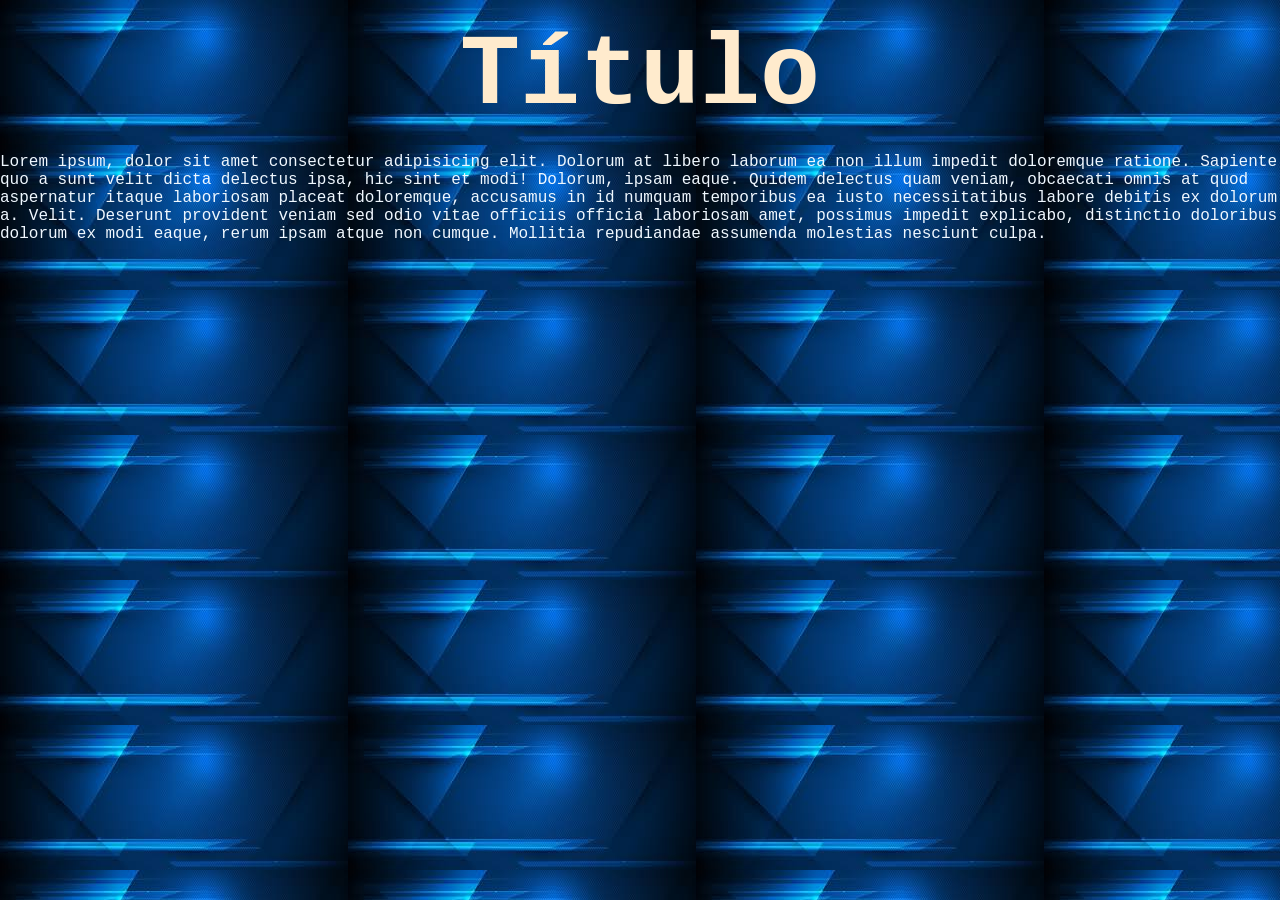
==== index.html @ f22f8c27 "HTML1" ====
<!DOCTYPE html>
<html lang="pt-br">
<head>
    <link rel="stylesheet" href="style.css">
    <meta charset="UTF-8">
    <meta name="viewport" content="width=device-width, initial-scale=1.0">
    <title>SENAI</title>
</head>
<body>
    <h1>Título</h1>
    <p>
        Lorem ipsum, dolor sit amet consectetur adipisicing elit. Dolorum at libero laborum ea non illum impedit doloremque ratione. Sapiente quo a sunt velit dicta delectus ipsa, hic sint et modi!
        Dolorum, ipsam eaque. Quidem delectus quam veniam, obcaecati omnis at quod aspernatur itaque laboriosam placeat doloremque, accusamus in id numquam temporibus ea iusto necessitatibus labore debitis ex dolorum a. Velit.
        Deserunt provident veniam sed odio vitae officiis officia laboriosam amet, possimus impedit explicabo, distinctio doloribus dolorum ex modi eaque, rerum ipsam atque non cumque. Mollitia repudiandae assumenda molestias nesciunt culpa.
    </p>
</body>
</html>
---- style.css ----
/* RESET DE CONFIGURAÇÔES GERAIS PARA NAVEGADORES */
* {
    margin: 0;
    padding: 0;
    box-sizing: border-box;
}

h1 {
    text-align: center;
    color: blanchedalmond;
    font-size: 100px;
    margin: 20px;
}

body {
    font-family:'Courier New', Courier, monospace;
    background-color: black;
    color: aliceblue;
    background-image: url('assets/images.jpg');
}
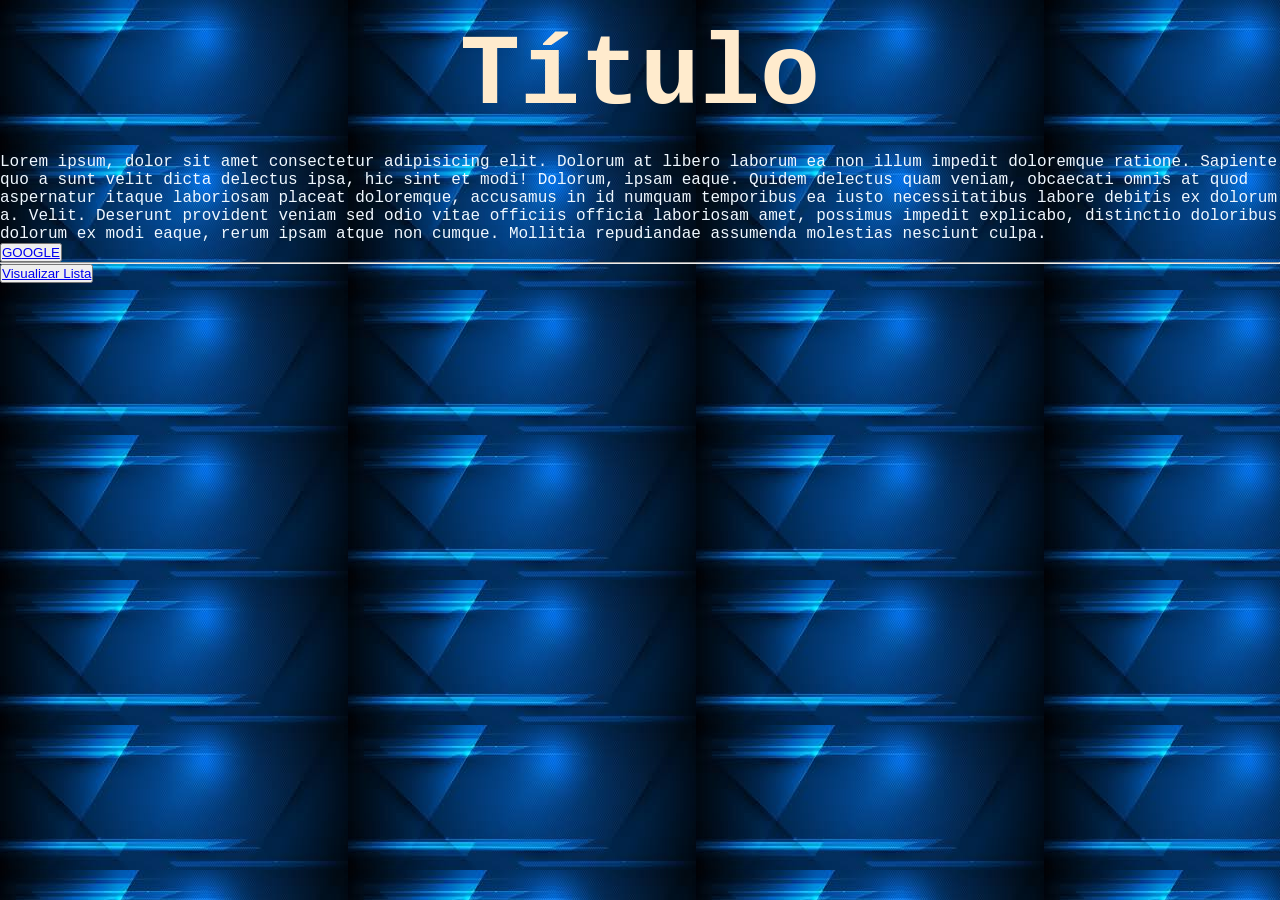
==== commit 31eb424c: "salvar" ====
--- a/index.html
+++ b/index.html
@@ -13,5 +13,13 @@
         Dolorum, ipsam eaque. Quidem delectus quam veniam, obcaecati omnis at quod aspernatur itaque laboriosam placeat doloremque, accusamus in id numquam temporibus ea iusto necessitatibus labore debitis ex dolorum a. Velit.
         Deserunt provident veniam sed odio vitae officiis officia laboriosam amet, possimus impedit explicabo, distinctio doloribus dolorum ex modi eaque, rerum ipsam atque non cumque. Mollitia repudiandae assumenda molestias nesciunt culpa.
     </p>
+    <button>
+        <a href="http://google.com.br">GOOGLE</a>
+    </button>
+
+    <hr>
+    <button>
+        <a href="lista_senai.html">Visualizar Lista</a>
+    </button>
 </body>
 </html>
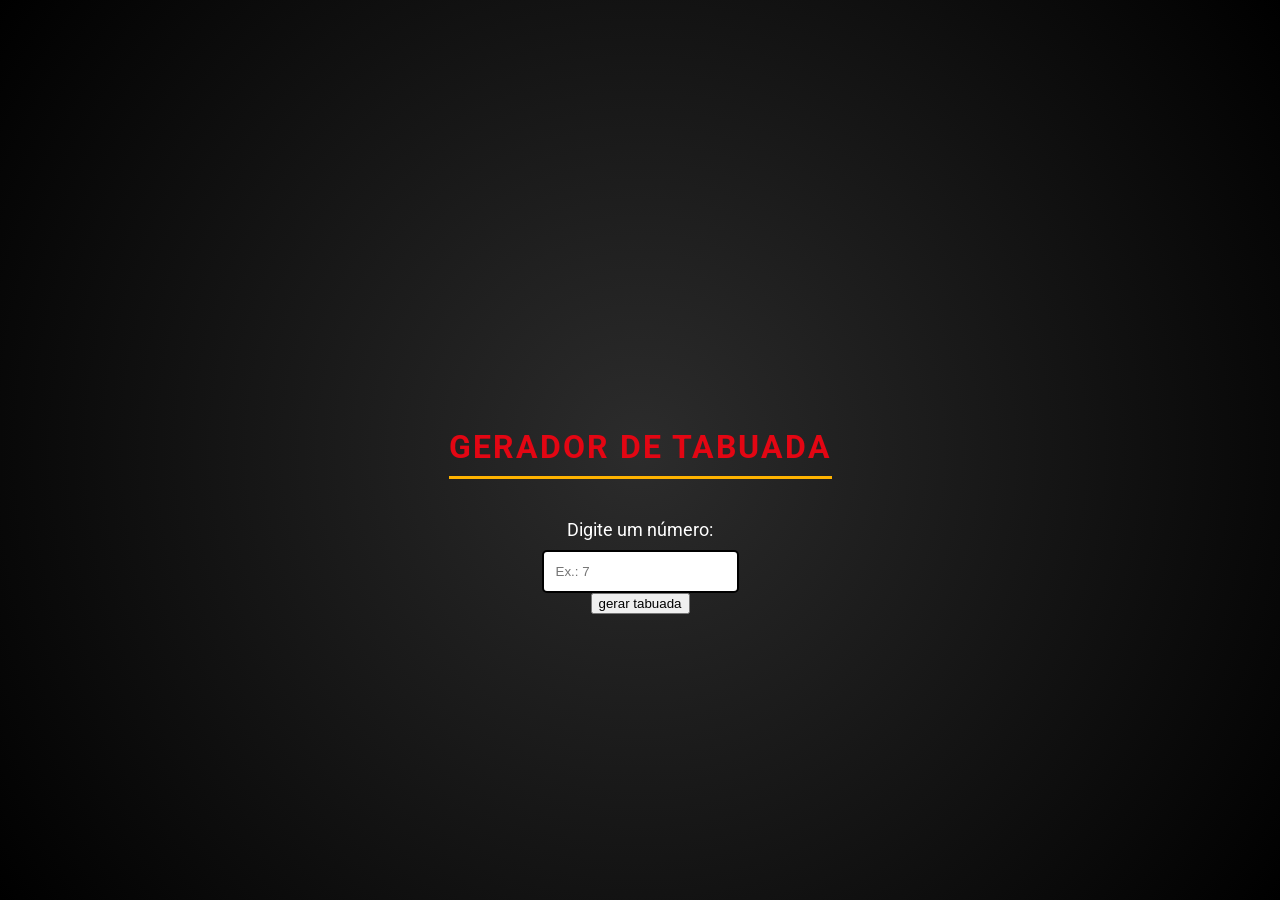
==== commit 11314115: "Add files via upload" ====
--- a/index.html
+++ b/index.html
@@ -1,25 +1,20 @@
 <!DOCTYPE html>
-<html lang="pt-br">
+<html lang="pt">
 <head>
-    <link rel="stylesheet" href="style.css">
     <meta charset="UTF-8">
     <meta name="viewport" content="width=device-width, initial-scale=1.0">
-    <title>SENAI</title>
+    <title>TABUADA</title>
+    <link rel="stylesheet" href="style.css">
 </head>
 <body>
-    <h1>Título</h1>
-    <p>
-        Lorem ipsum, dolor sit amet consectetur adipisicing elit. Dolorum at libero laborum ea non illum impedit doloremque ratione. Sapiente quo a sunt velit dicta delectus ipsa, hic sint et modi!
-        Dolorum, ipsam eaque. Quidem delectus quam veniam, obcaecati omnis at quod aspernatur itaque laboriosam placeat doloremque, accusamus in id numquam temporibus ea iusto necessitatibus labore debitis ex dolorum a. Velit.
-        Deserunt provident veniam sed odio vitae officiis officia laboriosam amet, possimus impedit explicabo, distinctio doloribus dolorum ex modi eaque, rerum ipsam atque non cumque. Mollitia repudiandae assumenda molestias nesciunt culpa.
-    </p>
-    <button>
-        <a href="http://google.com.br">GOOGLE</a>
-    </button>
-
-    <hr>
-    <button>
-        <a href="lista_senai.html">Visualizar Lista</a>
-    </button>
+    <div class="container">
+        <h1>Gerador de tabuada</h1>
+    </div>
+    
+    <label for="numeroImput">Digite um número: </label>
+    <input type="number" id="numeroImput" placeholder="Ex.: 7">
+    <button id="btnGerar">gerar tabuada</button>
+    
+    <div id="Resultado da tabuada"></div>
 </body>
 </html>
--- a/style.css
+++ b/style.css
@@ -1,20 +1,60 @@
-/* RESET DE CONFIGURAÇÔES GERAIS PARA NAVEGADORES */
-* {
+/* Importando uma fonte moderna */
+@import url('https://fonts.googleapis.com/css2?family=Roboto:wght@400;700&display=swap');
+
+:root {
+    --vermelho-vitoria: #e30613;
+    --preto-vitoria: #000000;
+    --dourado-vitoria: #ffb300;
+    --branco: #ffffff;
+}
+
+body {
+    font-family: 'Roboto', sans-serif;
+    background-color: var(--preto-vitoria);
+    color: var(--branco);
+    display: flex;
+    flex-direction: column;
+    align-items: center;
+    justify-content: center;
+    min-height: 100vh;
     margin: 0;
-    padding: 0;
-    box-sizing: border-box;
+    /* Adicionando um leve degradê para profundidade */
+    background: radial-gradient(circle, #2c2c2c 0%, #000000 100%);
+}
+
+.container {
+    text-align: center;
+    margin-bottom: 20px;
+}
+
+/* Simulação da Logo ou Espaço para a Logo */
+.container::before {
+    content: "";
+    display: block;
+    width: 120px;
+    height: 120px;
+    margin: 0 auto 15px;
+    background-image: url('https://upload.wikimedia.org/wikipedia/pt/1/14/Esporte_Clube_Vit%C3%B3ria_logo.png');
+    background-size: contain;
+    background-repeat: no-repeat;
+    background-position: center;
 }
 
 h1 {
-    text-align: center;
-    color: blanchedalmond;
-    font-size: 100px;
-    margin: 20px;
+    color: var(--vermelho-vitoria);
+    text-transform: uppercase;
+    letter-spacing: 2px;
+    border-bottom: 3px solid var(--dourado-vitoria);
+    padding-bottom: 10px;
 }
 
-body {
-    font-family:'Courier New', Courier, monospace;
-    background-color: black;
-    color: aliceblue;
-    background-image: url('assets/images.jpg');
+label {
+    font-size: 1.1rem;
+    margin-bottom: 10px;
+}
+
+input[type="number"] {
+    padding: 12px;
+    border-radius: 5px;
+    border: 2px solid 
 }
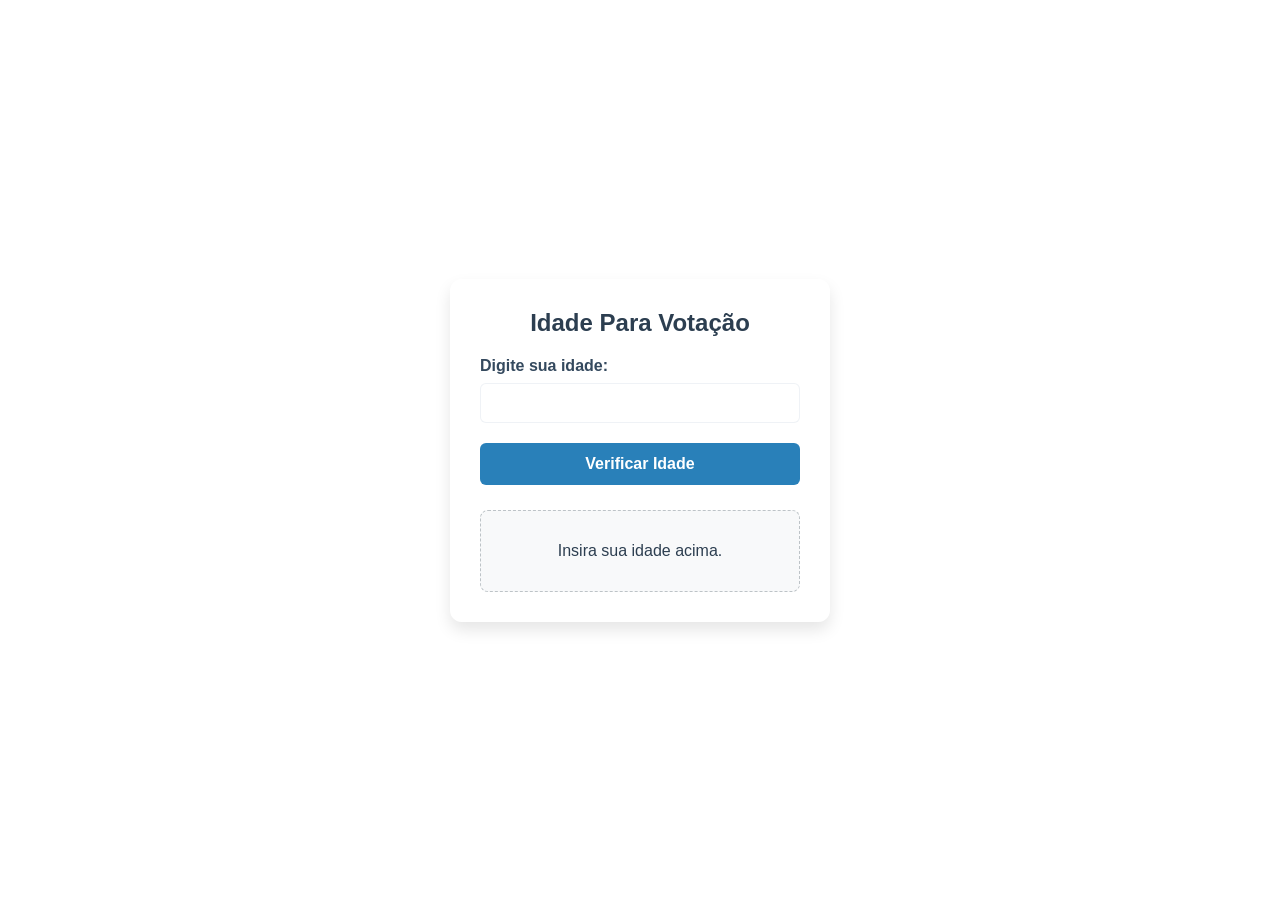
==== commit ecdce3be: "Add files via upload" ====
--- a/index.html
+++ b/index.html
@@ -1,20 +1,67 @@
-<!DOCTYPE html>
-<html lang="pt">
-<head>
-    <meta charset="UTF-8">
-    <meta name="viewport" content="width=device-width, initial-scale=1.0">
-    <title>TABUADA</title>
-    <link rel="stylesheet" href="style.css">
-</head>
-<body>
-    <div class="container">
-        <h1>Gerador de tabuada</h1>
-    </div>
-    
-    <label for="numeroImput">Digite um número: </label>
-    <input type="number" id="numeroImput" placeholder="Ex.: 7">
-    <button id="btnGerar">gerar tabuada</button>
-    
-    <div id="Resultado da tabuada"></div>
-</body>
+<!DOCTYPE html>
+<html lang="pt-BR">
+<head>
+    <meta charset="UTF-8">
+    <meta name="viewport" content="width=device-width, initial-scale=1.0">
+    <title>Sistema de idades</title>
+    
+    <link rel="stylesheet" href="style.css">
+</head>
+
+
+<body>
+
+    <div class="calculadora">
+        <h2>Idade Para Votação</h2>
+        
+        <label for="numero1">Digite sua idade:</label>
+        <input type="number" id="numero1">
+
+        <button id="btnCalcular">Verificar Idade</button>
+
+        <div id="resultado">
+            <p>Insira sua idade acima.</p>
+        </div>
+    </div>
+
+    <script>
+        const botao = document.getElementById("btnCalcular");
+        botao.addEventListener("click", calcularIdade);
+
+        function calcularIdade() {
+            let idade = parseFloat(document.getElementById("numero1").value);
+            let resultado = document.getElementById("resultado");
+
+            if (isNaN(idade)) {
+                resultado.innerHTML = "<p style='color: red; font-size: 14px;'>Por favor, insira sua idade.</p>";
+                return;
+            }
+
+            let Idade = (idade);
+            let status;
+            let corStatus;
+
+            if (idade < 16) {
+                status = "Você não pode votar.";
+            }
+
+            if (idade >= 16 && idade <= 17){
+                status = "Seu voto é opcional.";
+            }
+
+            if(idade >= 18){
+                status = "Seu Voto é obrigatório.";
+            }
+
+            if(idade >= 65){
+                status = "Seu Voto não é obrigátorio.";
+            }
+
+            resultado.innerHTML = `
+                <p style="margin: 5px 0;">Idade: <strong>${idade.toFixed(1)}</strong></p>
+                <p style="margin: 5px 0;">Status: <span style="color: ${corStatus}; font-weight: bold;">${status}</span></p>
+            `;
+        }
+    </script>
+</body>
 </html>
--- a/style.css
+++ b/style.css
@@ -1,60 +1,87 @@
-/* Importando uma fonte moderna */
-@import url('https://fonts.googleapis.com/css2?family=Roboto:wght@400;700&display=swap');
-
-:root {
-    --vermelho-vitoria: #e30613;
-    --preto-vitoria: #000000;
-    --dourado-vitoria: #ffb300;
-    --branco: #ffffff;
-}
-
-body {
-    font-family: 'Roboto', sans-serif;
-    background-color: var(--preto-vitoria);
-    color: var(--branco);
-    display: flex;
-    flex-direction: column;
-    align-items: center;
-    justify-content: center;
-    min-height: 100vh;
-    margin: 0;
-    /* Adicionando um leve degradê para profundidade */
-    background: radial-gradient(circle, #2c2c2c 0%, #000000 100%);
-}
-
-.container {
-    text-align: center;
-    margin-bottom: 20px;
-}
-
-/* Simulação da Logo ou Espaço para a Logo */
-.container::before {
-    content: "";
-    display: block;
-    width: 120px;
-    height: 120px;
-    margin: 0 auto 15px;
-    background-image: url('https://upload.wikimedia.org/wikipedia/pt/1/14/Esporte_Clube_Vit%C3%B3ria_logo.png');
-    background-size: contain;
-    background-repeat: no-repeat;
-    background-position: center;
-}
-
-h1 {
-    color: var(--vermelho-vitoria);
-    text-transform: uppercase;
-    letter-spacing: 2px;
-    border-bottom: 3px solid var(--dourado-vitoria);
-    padding-bottom: 10px;
-}
-
-label {
-    font-size: 1.1rem;
-    margin-bottom: 10px;
-}
-
-input[type="number"] {
-    padding: 12px;
-    border-radius: 5px;
-    border: 2px solid 
+/* Estiliza o fundo da página com um tom acinzentado bem moderno */
+body {
+    font-family: 'Segoe UI', Tahoma, Geneva, Verdana, sans-serif;
+    background-image: url(assets/titulo\ de\ eleitor.png);
+    background-attachment: fixed;
+    background-size: cover;
+    display: flex;
+    justify-content: center;
+    align-items: center;
+    height: 100vh;
+    margin: 0;
+}
+
+/* O cartão principal da nossa aplicação */
+.calculadora {
+    background-color: #ffffff6e;
+    padding: 30px;
+    border-radius: 12px; /* Deixei os cantos um pouco mais redondos */
+    box-shadow: 0 8px 16px rgba(0, 0, 0, 0.1); /* Sombra um pouco mais suave e espalhada */
+    width: 320px;
+}
+
+/* Título */
+h2 {
+    text-align: center;
+    color: #2c3e50; /* Um azul bem escuro, quase cinza */
+    margin-top: 0;
+    margin-bottom: 20px;
+}
+
+/* Texto acima do campo de digitar */
+label {
+    display: block;
+    margin-bottom: 8px;
+    font-weight: bold;
+    color: #34495e;
+}
+
+/* A caixa onde o usuário digita a idade */
+input[type="number"] {
+    width: 100%;
+    padding: 10px;
+    margin-bottom: 20px;
+    border: 1px solid #cbd5e04f;
+    border-radius: 6px;
+    box-sizing: border-box;
+    font-size: 16px;
+    transition: border-color 0.3s; /* Prepara para a animação de foco */
+}
+
+/* NOVIDADE: Muda a cor da borda quando o usuário clica para digitar */
+input[type="number"]:focus {
+    border-color: #3498db;
+    outline: none;
+    box-shadow: 0 0 5px rgba(52, 152, 219, 0.5); /* Cria um "brilho" azul em volta */
+}
+
+/* O botão de verificar */
+button {
+    width: 100%;
+    padding: 12px;
+    background-color: #2980b9; /* Um azul vibrante e sério */
+    color: white;
+    border: none;
+    border-radius: 6px;
+    font-size: 16px;
+    font-weight: bold;
+    cursor: pointer;
+    transition: background-color 0.3s ease;
+}
+
+/* Cor do botão ao passar o mouse */
+button:hover {
+    background-color: #1c5980; /* Fica mais escuro */
+}
+
+/* A caixa onde aparece se pode ou não votar */
+#resultado {
+    margin-top: 25px;
+    text-align: center;
+    font-size: 16px;
+    background-color: #f8f9fa;
+    padding: 15px;
+    border-radius: 8px;
+    border: 1px dashed #bdc3c7;
+    color: #2c3e50;
 }
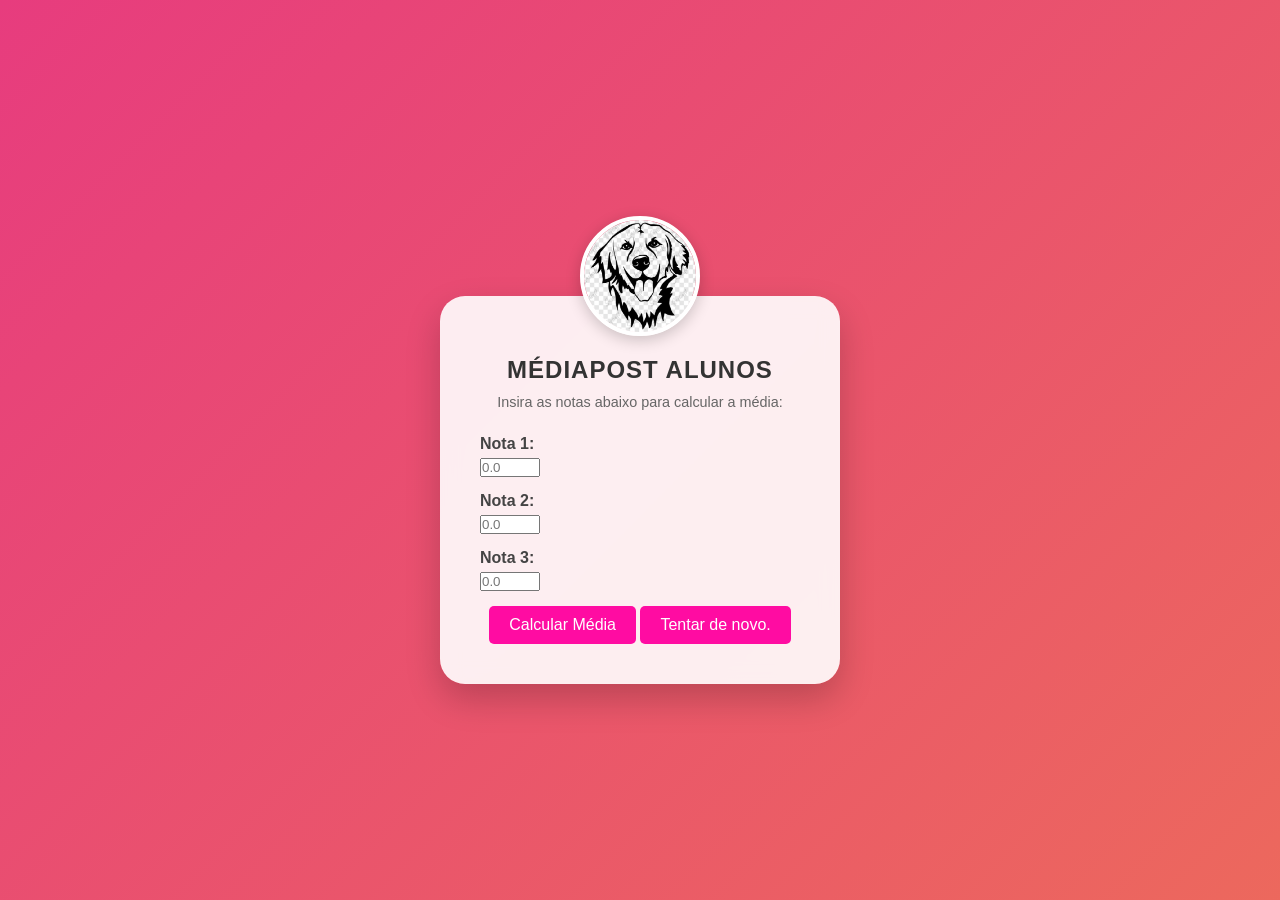
==== commit e30af09f: "Add files via upload" ====
--- a/index.html
+++ b/index.html
@@ -1,67 +1,44 @@
 <!DOCTYPE html>
-<html lang="pt-BR">
+<html lang="pt-br">
 <head>
     <meta charset="UTF-8">
     <meta name="viewport" content="width=device-width, initial-scale=1.0">
-    <title>Sistema de idades</title>
-    
+    <title>Calculador de Média Escolar</title>
     <link rel="stylesheet" href="style.css">
 </head>
+<body>
+    <img src="Golden-retriever-svg-file-Dog-svg-Graphics-14607561-2-580x387.jpg" alt="Logo do Calculador de Média Escolar">
+    
+    <div class="container">
+        <div class="logo">
+            <h1>MÉDIAPOST ALUNOS</h1>
+        </div>
 
+        <p>Insira as notas abaixo para calcular a média:</p>
 
-<body>
+        <div class="input-group">
+            <label for="nota1">Nota 1:</label>
+            <input type="number" id="nota1" step="0.1" min="0" max="10" placeholder="0.0">
+        </div>
 
-    <div class="calculadora">
-        <h2>Idade Para Votação</h2>
+        <div class="input-group">
+            <label for="nota2">Nota 2:</label>
+            <input type="number" id="nota2" step="0.1" min="0" max="10" placeholder="0.0">
+        </div>
+
+        <div class="input-group">
+            <label for="nota3">Nota 3:</label>
+            <input type="number" id="nota3" step="0.1" min="0" max="10" placeholder="0.0">
+        </div>
+
+        <button id="btnCalcular">Calcular Média</button>
         
-        <label for="numero1">Digite sua idade:</label>
-        <input type="number" id="numero1">
+        <button id="btnReset">Tentar de novo.</button>
 
-        <button id="btnCalcular">Verificar Idade</button>
-
-        <div id="resultado">
-            <p>Insira sua idade acima.</p>
-        </div>
+        <div id="resultado" class="resultado-oculto">
+            </div>
     </div>
 
-    <script>
-        const botao = document.getElementById("btnCalcular");
-        botao.addEventListener("click", calcularIdade);
-
-        function calcularIdade() {
-            let idade = parseFloat(document.getElementById("numero1").value);
-            let resultado = document.getElementById("resultado");
-
-            if (isNaN(idade)) {
-                resultado.innerHTML = "<p style='color: red; font-size: 14px;'>Por favor, insira sua idade.</p>";
-                return;
-            }
-
-            let Idade = (idade);
-            let status;
-            let corStatus;
-
-            if (idade < 16) {
-                status = "Você não pode votar.";
-            }
-
-            if (idade >= 16 && idade <= 17){
-                status = "Seu voto é opcional.";
-            }
-
-            if(idade >= 18){
-                status = "Seu Voto é obrigatório.";
-            }
-
-            if(idade >= 65){
-                status = "Seu Voto não é obrigátorio.";
-            }
-
-            resultado.innerHTML = `
-                <p style="margin: 5px 0;">Idade: <strong>${idade.toFixed(1)}</strong></p>
-                <p style="margin: 5px 0;">Status: <span style="color: ${corStatus}; font-weight: bold;">${status}</span></p>
-            `;
-        }
-    </script>
+    <script src="script.js"></script>
 </body>
 </html>
--- a/style.css
+++ b/style.css
@@ -1,87 +1,94 @@
-/* Estiliza o fundo da página com um tom acinzentado bem moderno */
+/* Configurações Globais */
+* {
+    margin: 0;
+    padding: 0;
+    box-sizing: border-box;
+    font-family: 'Segoe UI', sans-serif;
+}
+
 body {
-    font-family: 'Segoe UI', Tahoma, Geneva, Verdana, sans-serif;
-    background-image: url(assets/titulo\ de\ eleitor.png);
-    background-attachment: fixed;
-    background-size: cover;
+    /* Fundo com gradiente animado */
+    background: linear-gradient(-45deg, #23a6d5, #23d5ab, #ee7752, #e73c7e);
+    background-size: 400% 400%;
+    animation: gradientBG 15s ease infinite;
+    
     display: flex;
+    flex-direction: column; /* Organiza a imagem e o container em coluna */
     justify-content: center;
     align-items: center;
-    height: 100vh;
-    margin: 0;
+    min-height: 100vh;
+    padding: 20px;
 }
 
-/* O cartão principal da nossa aplicação */
-.calculadora {
-    background-color: #ffffff6e;
-    padding: 30px;
-    border-radius: 12px; /* Deixei os cantos um pouco mais redondos */
-    box-shadow: 0 8px 16px rgba(0, 0, 0, 0.1); /* Sombra um pouco mais suave e espalhada */
-    width: 320px;
+/* Estilização da Imagem/Logo */
+img {
+    width: 120px; /* Tamanho do seu logotipo */
+    height: 120px;
+    object-fit: cover;
+    border-radius: 50%; /* Deixa a imagem redonda */
+    border: 4px solid white;
+    box-shadow: 0 4px 15px rgba(0,0,0,0.2);
+    margin-bottom: -40px; /* Faz a imagem "entrar" um pouco no container */
+    z-index: 10; /* Garante que fique por cima do container */
+    animation: bounce 2s infinite ease-in-out;
 }
 
-/* Título */
-h2 {
+/* Container Principal */
+.container {
+    background: rgba(255, 255, 255, 0.9);
+    backdrop-filter: blur(10px);
+    padding: 60px 40px 40px 40px; /* Padding superior maior por causa da imagem */
+    border-radius: 25px;
+    box-shadow: 0 15px 35px rgba(0,0,0,0.2);
+    width: 100%;
+    max-width: 400px;
     text-align: center;
-    color: #2c3e50; /* Um azul bem escuro, quase cinza */
-    margin-top: 0;
-    margin-bottom: 20px;
+    animation: fadeIn 0.8s ease-out;
 }
 
-/* Texto acima do campo de digitar */
-label {
-    display: block;
-    margin-bottom: 8px;
-    font-weight: bold;
-    color: #34495e;
+.logo h1 {
+    color: #333;
+    font-size: 1.5rem;
+    margin-bottom: 10px;
+    letter-spacing: 1px;
 }
 
-/* A caixa onde o usuário digita a idade */
-input[type="number"] {
-    width: 100%;
-    padding: 10px;
-    margin-bottom: 20px;
-    border: 1px solid #cbd5e04f;
-    border-radius: 6px;
-    box-sizing: border-box;
-    font-size: 16px;
-    transition: border-color 0.3s; /* Prepara para a animação de foco */
+p {
+    color: #666;
+    margin-bottom: 25px;
+    font-size: 0.9rem;
 }
 
-/* NOVIDADE: Muda a cor da borda quando o usuário clica para digitar */
-input[type="number"]:focus {
-    border-color: #3498db;
-    outline: none;
-    box-shadow: 0 0 5px rgba(52, 152, 219, 0.5); /* Cria um "brilho" azul em volta */
+/* Campos de Entrada */
+.input-group {
+    margin-bottom: 15px;
+    text-align: left;
+    text-decoration: wavy;
 }
 
-/* O botão de verificar */
-button {
-    width: 100%;
-    padding: 12px;
-    background-color: #2980b9; /* Um azul vibrante e sério */
-    color: white;
-    border: none;
-    border-radius: 6px;
-    font-size: 16px;
-    font-weight: bold;
-    cursor: pointer;
-    transition: background-color 0.3s ease;
+.input-group label {
+    display: block;
+    margin-bottom: 5px;
+    color: #444;
+    font-weight: 600;}
+
+.btn-secondary {
+    background: #6c757d; /* Cor cinza profissional */
+    margin-top: 10px;    /* Espaço entre os botões */
 }
 
-/* Cor do botão ao passar o mouse */
-button:hover {
-    background-color: #1c5980; /* Fica mais escuro */
+.btn-secondary:hover {
+    background: #5a6268;
+    transform: scale(1.02);
 }
 
-/* A caixa onde aparece se pode ou não votar */
-#resultado {
-    margin-top: 25px;
-    text-align: center;
-    font-size: 16px;
-    background-color: #f8f9fa;
-    padding: 15px;
-    border-radius: 8px;
-    border: 1px dashed #bdc3c7;
-    color: #2c3e50;
+button{ 
+    background: #ff0ca2; /* Cor azul profissional */
+    color: rgb(255, 255, 255);
+    border: none;
+    padding: 10px 20px;
+    border-radius: 5px;
+    cursor: pointer;
+    font-size: 1rem;
+    transition: background 0.3s ease, transform 0.2s ease;
 }
